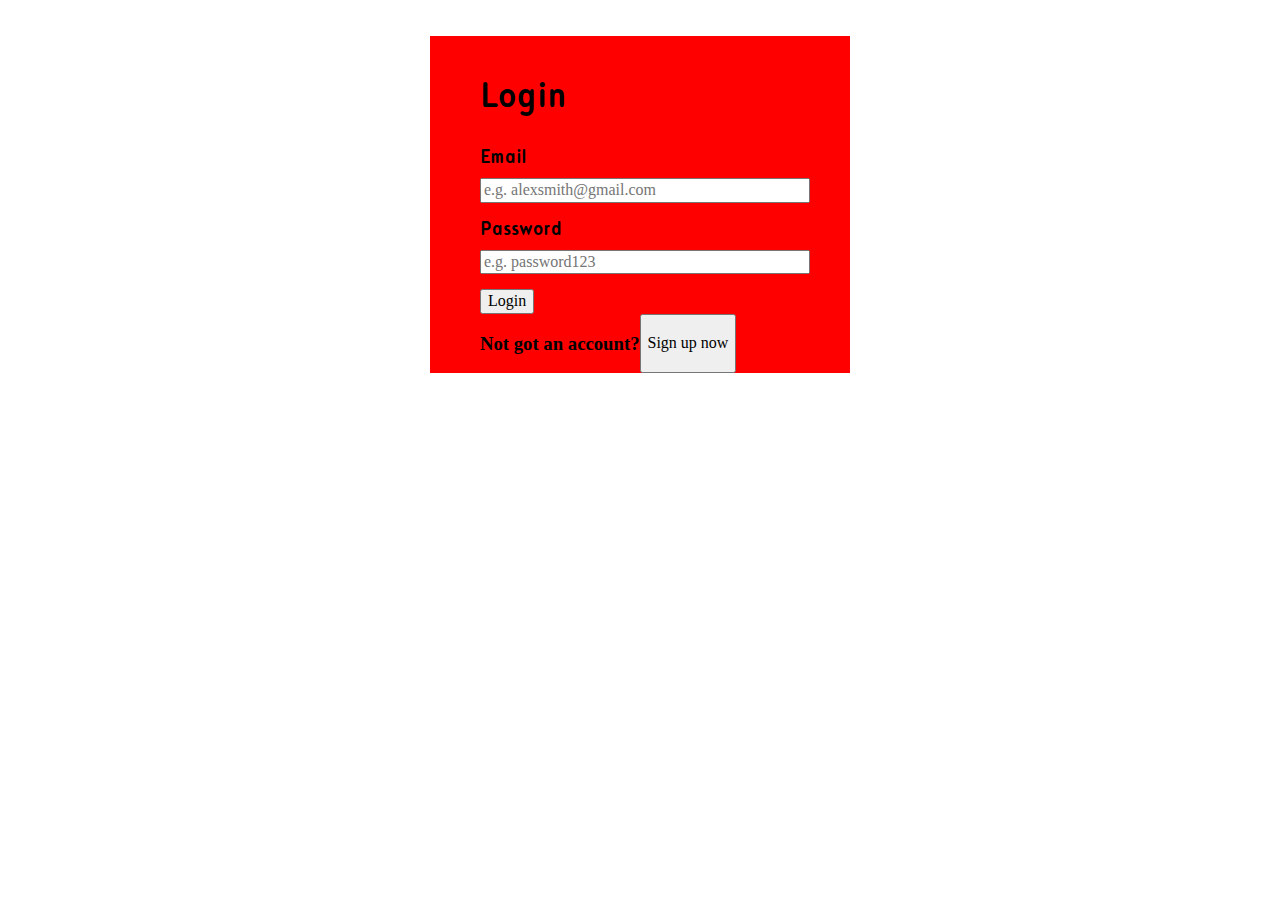
==== login.html @ 8916c0ca "added base styles" ====
<!DOCTYPE html>
<html lang="en">
<head>
    <meta charset="UTF-8">
    <meta name="viewport" content="width=device-width, initial-scale=1.0">
    <meta http-equiv="X-UA-Compatible" content="ie=edge">
    <link href="https://fonts.googleapis.com/css?family=Catamaran:600|Heebo|Nunito+Sans" rel="stylesheet">
    <link rel="stylesheet" href="styles/normalize.css">
    <link rel="stylesheet" href="styles/main.css">
    <title>Login</title>
</head>
<body>
    <div class="container">
        <form action="" method="get">
            <h2>Login</h2>
            <div class="user-info">
                <label for="email">Email</label>
                <input type="email" name="" id="email" placeholder="e.g. alexsmith@gmail.com">
                <label for="">Password</label>
                <input type="password" name="" id="psw" placeholder="e.g. password123">
            </div>
            <div class="user-action">
                <button type="submit">Login</button>
            </div>
            <div class="user-sign-up">
                <h3>Not got an account?</h3>
                <button>Sign up now</button>
            </div>
        </form>
    </div>
</body>
</html>
---- styles/main.css ----
/*Fonts*/
@font-face {
    font-family: 'NoyhSlimR';
    src: url('/fonts/NoyhSlimR.eot'); /* IE9 Compat Modes */
    src: url('/fonts/NoyhSlimR.eot?#iefix') format('embedded-opentype'), /* IE6-IE8 */
        url('/fonts/NoyhSlimR.woff2') format('woff2'), /* Modern Browsers */
        url('/fonts/NoyhSlimR.woff') format('woff'), /* Modern Browsers */
        url('/fonts/NoyhSlimR.ttf') format('truetype'), /* Safari, Android, iOS */
        url('/fonts/NoyhSlimR.svg') format('svg'); /* Legacy iOS */
    font-weight: normal;
    font-style: normal;
}

/*Global settings*/
.user-sign-up, .user-action {
    display: flex;
}

form {
    margin-left: 50px;
    margin-right: 50px;
}
/*Major layout*/
.container {
    max-width: 420px;
    margin: 0 auto;
    background: red;
}

.container h2 {
    font-family: 'NoyhSlimR', Arial, Helvetica, sans-serif;
    font-size: 2.7em;
    font-weight: 500;
    padding-top: 40px;
    margin-bottom: 20px;
}

.user-info {
    display: flex;
    flex-wrap: wrap;
    flex-direction: column;
}

.user-info label {
    font-family: 'NoyhSlimR', Arial, Helvetica, sans-serif;
    padding-bottom: 5px;
    font-size: 1.5em;
}

.user-info input {
    margin-bottom: 15px;
    width: 322px;
}

.user-action {

}
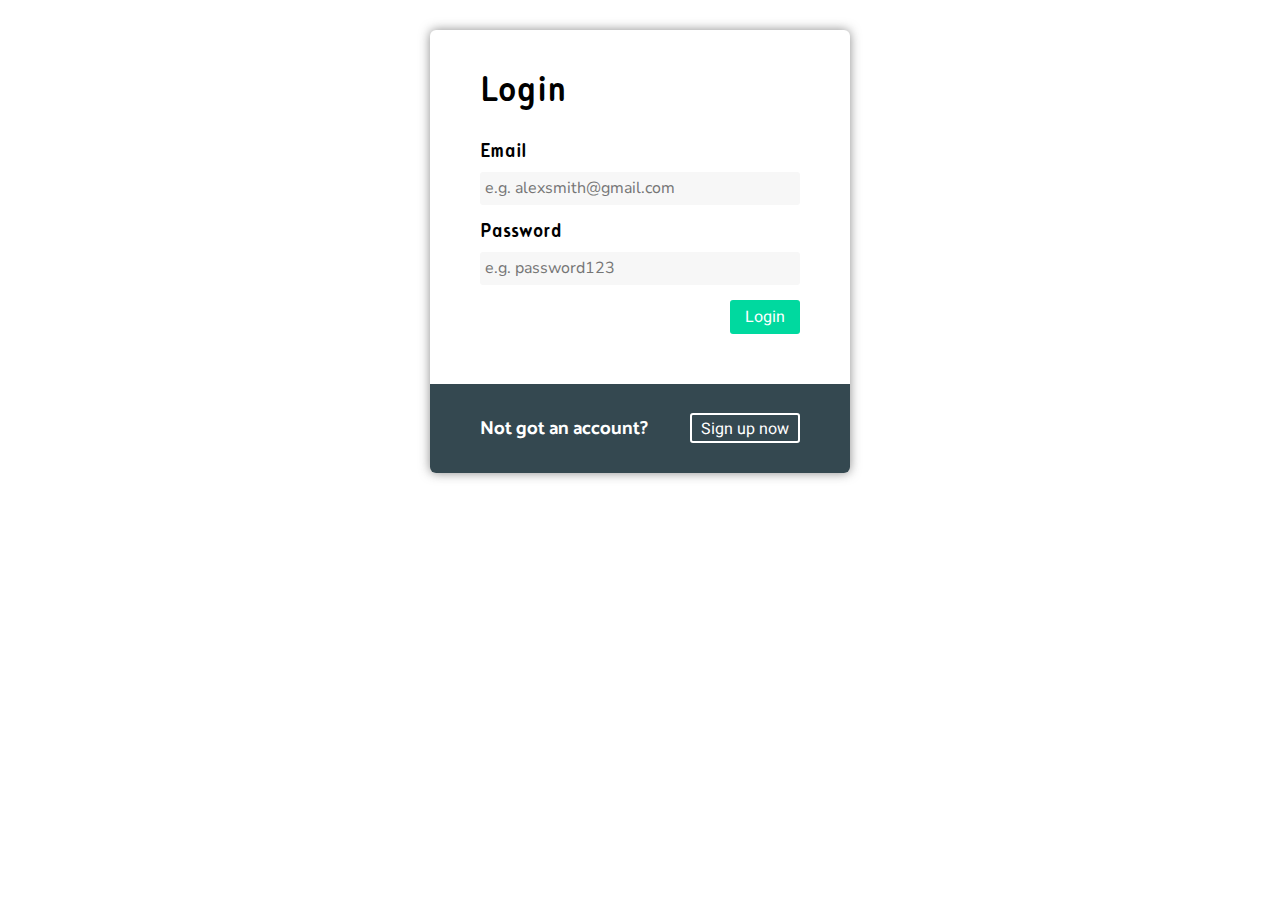
==== commit 3d189dae: "scripts added" ====
--- a/login.html
+++ b/login.html
@@ -4,6 +4,7 @@
     <meta charset="UTF-8">
     <meta name="viewport" content="width=device-width, initial-scale=1.0">
     <meta http-equiv="X-UA-Compatible" content="ie=edge">
+    <link rel="shortcut icon" href="login.ico" type="image/x-icon">
     <link href="https://fonts.googleapis.com/css?family=Catamaran:600|Heebo|Nunito+Sans" rel="stylesheet">
     <link rel="stylesheet" href="styles/normalize.css">
     <link rel="stylesheet" href="styles/main.css">
@@ -11,16 +12,14 @@
 </head>
 <body>
     <div class="container">
-        <form action="" method="get">
+        <form action="#" class="login-form">
             <h2>Login</h2>
-            <div class="user-info">
+            <div class="user-info login-form">
                 <label for="email">Email</label>
-                <input type="email" name="" id="email" placeholder="e.g. alexsmith@gmail.com">
-                <label for="">Password</label>
-                <input type="password" name="" id="psw" placeholder="e.g. password123">
-            </div>
-            <div class="user-action">
-                <button type="submit">Login</button>
+                <input type="email" name="emailField" id="email" placeholder="e.g. alexsmith@gmail.com">
+                <label for="psw">Password</label>
+                <input type="password" name="pswField" id="psw" placeholder="e.g. password123">
+                <button class="login">Login</button>
             </div>
             <div class="user-sign-up">
                 <h3>Not got an account?</h3>
@@ -28,5 +27,6 @@
             </div>
         </form>
     </div>
+    <script src="login.js"></script>
 </body>
 </html>--- a/styles/main.css
+++ b/styles/main.css
@@ -1,12 +1,12 @@
 /*Fonts*/
 @font-face {
     font-family: 'NoyhSlimR';
-    src: url('/fonts/NoyhSlimR.eot'); /* IE9 Compat Modes */
-    src: url('/fonts/NoyhSlimR.eot?#iefix') format('embedded-opentype'), /* IE6-IE8 */
-        url('/fonts/NoyhSlimR.woff2') format('woff2'), /* Modern Browsers */
-        url('/fonts/NoyhSlimR.woff') format('woff'), /* Modern Browsers */
-        url('/fonts/NoyhSlimR.ttf') format('truetype'), /* Safari, Android, iOS */
-        url('/fonts/NoyhSlimR.svg') format('svg'); /* Legacy iOS */
+    src: url('../fonts/NoyhSlimR.eot'); /* IE9 Compat Modes */
+    src: url('../fonts/NoyhSlimR.eot?#iefix') format('embedded-opentype'), /* IE6-IE8 */
+        url('../fonts/NoyhSlimR.woff2') format('woff2'), /* Modern Browsers */
+        url('../fonts/NoyhSlimR.woff') format('woff'), /* Modern Browsers */
+        url('../fonts/NoyhSlimR.ttf') format('truetype'), /* Safari, Android, iOS */
+        url('../fonts/NoyhSlimR.svg') format('svg'); /* Legacy iOS */
     font-weight: normal;
     font-style: normal;
 }
@@ -14,17 +14,42 @@
 /*Global settings*/
 .user-sign-up, .user-action {
     display: flex;
+    flex-wrap: wrap;
 }
 
 form {
     margin-left: 50px;
     margin-right: 50px;
+    display: flex;
+    flex-direction: column;
+}
+
+.user-sign-up {
+    margin-top: 50px;
+    align-items: baseline;
+    background: #344850;
+    margin-left: -50px;
+    margin-right: -50px;
+    padding: 15px 50px;
+    font-family: 'Catamaran', sans-serif;
+    border-bottom-left-radius: 6px;
+    border-bottom-right-radius: 6px;
+    color: white;
+}
+
+.user-sign-up button, .login-form button {
+    cursor: pointer;
+    color: white;
 }
 /*Major layout*/
 .container {
     max-width: 420px;
     margin: 0 auto;
     background: red;
+    box-shadow:0px 0px 11px 0px rgba(50, 50, 50, 0.57);
+    border-radius: 6px;
+    background: white;
+    margin-top: 30px;
 }
 
 .container h2 {
@@ -32,6 +57,7 @@
     font-size: 2.7em;
     font-weight: 500;
     padding-top: 40px;
+    margin-top: 0;
     margin-bottom: 20px;
 }
 
@@ -49,9 +75,49 @@
 
 .user-info input {
     margin-bottom: 15px;
-    width: 322px;
+    max-width: 322px;
+    background: #F7F7F7;
+    font-family: 'Nunito Sans', sans-serif;
+    padding: 7px 5px;
+    border:none;
+    border-radius: 3px;
+
 }
 
 .user-action {
+    justify-content: flex-end;
+}
 
+.login-form button {
+    background: #00D99F;
+    padding: 8px;
+    border: none;
+    border-radius: 3px;
+    min-width: 70px;
+    font-family: 'Heebo', sans-serif;
+    /*transition-property: background;
+    transition-duration: 300ms;
+    transition-timing-function: ease-in-out;*/
+    transition: background 300ms linear;
+    width: 60px;
+    align-self: flex-end;
+}
+
+.login-form button:hover {
+    background: #30C187;
+}
+
+.user-sign-up h3{
+    margin-right: auto;
+}
+
+.user-sign-up button {
+    min-width: 110px;
+    height: 30px;
+    border: none;
+    border: solid white 2px;
+    border-radius: 3px;
+    background-color: inherit;
+    padding: 5px;
+    align-self: auto;
 }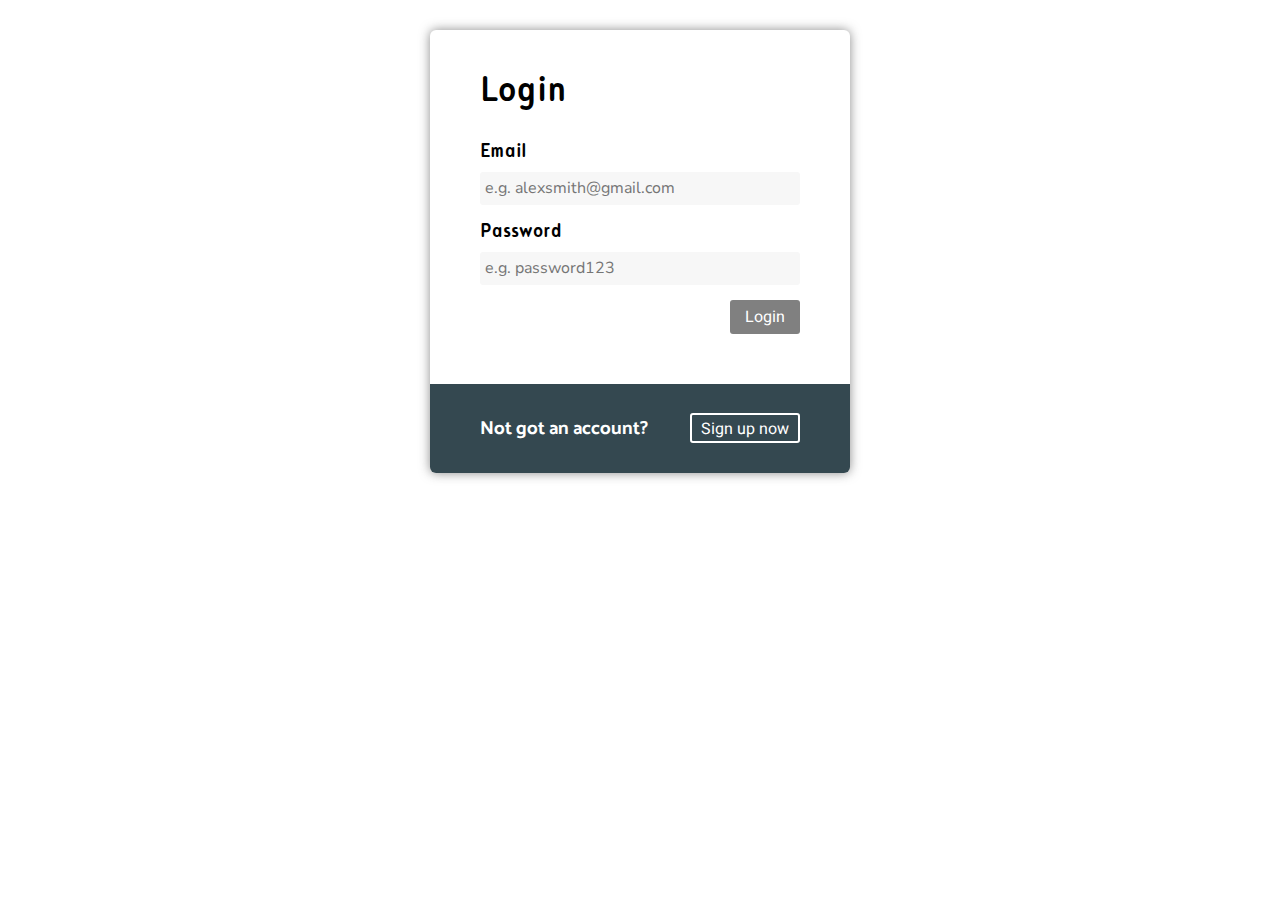
==== commit 7acae162: "Added form validation" ====
--- a/login.html
+++ b/login.html
@@ -19,7 +19,7 @@
                 <input type="email" name="emailField" id="email" placeholder="e.g. alexsmith@gmail.com">
                 <label for="psw">Password</label>
                 <input type="password" name="pswField" id="psw" placeholder="e.g. password123">
-                <button class="login">Login</button>
+                <button class="login" disabled>Login</button>
             </div>
             <div class="user-sign-up">
                 <h3>Not got an account?</h3>
--- a/styles/main.css
+++ b/styles/main.css
@@ -95,9 +95,6 @@
     border-radius: 3px;
     min-width: 70px;
     font-family: 'Heebo', sans-serif;
-    /*transition-property: background;
-    transition-duration: 300ms;
-    transition-timing-function: ease-in-out;*/
     transition: background 300ms linear;
     width: 60px;
     align-self: flex-end;
@@ -107,7 +104,13 @@
     background: #30C187;
 }
 
-.user-sign-up h3{
+.login-form button:disabled {
+    position: relative;
+    background: gray;
+    cursor: inherit;
+}
+
+.user-sign-up h3 {
     margin-right: auto;
 }
 
